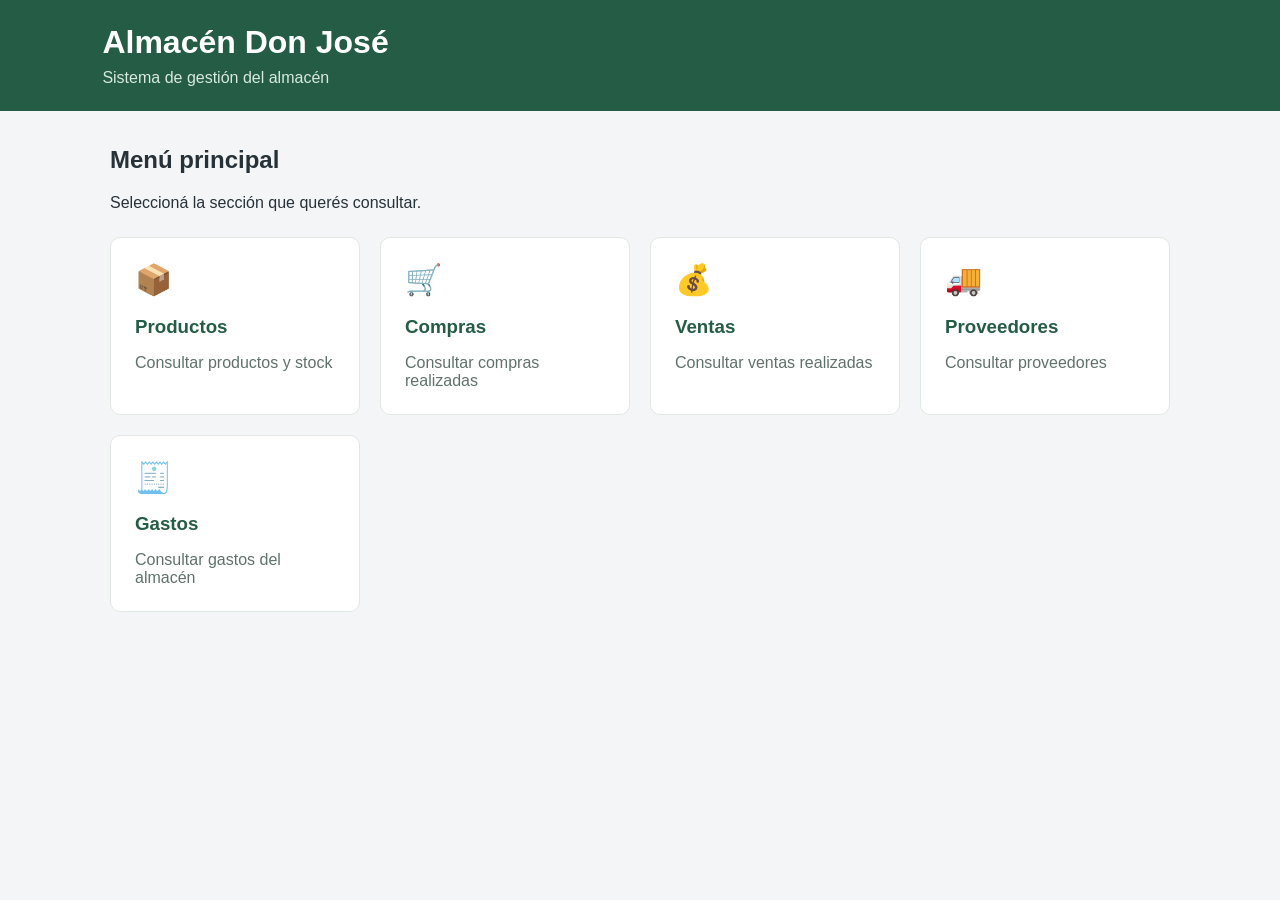
==== src/main/resources/static/index.html @ 5a0e878c "Agrego consulta compras y ventas, frontend basico" ====
<!DOCTYPE html>
<html lang="es">
<head>
    <meta charset="UTF-8">
    <meta name="viewport" content="width=device-width, initial-scale=1.0">
    <title>Almacén Don José</title>
    <link rel="stylesheet" href="styles.css">
</head>
<body>
    <header>
        <h1>Almacén Don José</h1>
        <p>Sistema de gestión del almacén</p>
    </header>

    <main>
        <h2>Menú principal</h2>
        <p>Seleccioná la sección que querés consultar.</p>

        <section class="menu">
            <a class="tarjeta" href="seccion.html?tipo=productos">
                <span class="icono">📦</span>
                <h3>Productos</h3>
                <p>Consultar productos y stock</p>
            </a>

            <a class="tarjeta" href="seccion.html?tipo=compras">
                <span class="icono">🛒</span>
                <h3>Compras</h3>
                <p>Consultar compras realizadas</p>
            </a>

            <a class="tarjeta" href="seccion.html?tipo=ventas">
                <span class="icono">💰</span>
                <h3>Ventas</h3>
                <p>Consultar ventas realizadas</p>
            </a>

            <a class="tarjeta" href="seccion.html?tipo=proveedores">
                <span class="icono">🚚</span>
                <h3>Proveedores</h3>
                <p>Consultar proveedores</p>
            </a>

            <a class="tarjeta" href="seccion.html?tipo=gastos">
                <span class="icono">🧾</span>
                <h3>Gastos</h3>
                <p>Consultar gastos del almacén</p>
            </a>
        </section>
    </main>
</body>
</html>
---- src/main/resources/static/styles.css ----
* {
    box-sizing: border-box;
}

body {
    margin: 0;
    font-family: Arial, sans-serif;
    background: #f3f5f7;
    color: #263238;
}

header {
    background: #245c45;
    color: white;
    padding: 24px 8%;
}

header h1 {
    margin: 0 0 8px;
}

header p {
    margin: 0;
    color: #d8e9df;
}

main {
    max-width: 1100px;
    margin: 35px auto;
    padding: 0 20px;
}

.menu {
    display: grid;
    grid-template-columns: repeat(auto-fit, minmax(220px, 1fr));
    gap: 20px;
    margin-top: 25px;
}

.tarjeta {
    display: block;
    padding: 24px;
    background: white;
    color: #263238;
    text-decoration: none;
    border-radius: 10px;
    border: 1px solid #e1e7e3;
    transition: transform 0.2s, box-shadow 0.2s;
}

.tarjeta:hover {
    transform: translateY(-3px);
    box-shadow: 0 5px 15px #00000012;
}

.tarjeta h3 {
    margin-bottom: 8px;
    color: #245c45;
}

.tarjeta p {
    color: #60716a;
    margin-bottom: 0;
}

.icono {
    font-size: 30px;
}

.panel {
    margin-top: 24px;
    padding: 24px;
    background: white;
    border-radius: 10px;
    box-shadow: 0 3px 12px #0000000d;
}

.encabezado {
    display: flex;
    align-items: center;
    justify-content: space-between;
    gap: 15px;
}

button {
    padding: 10px 16px;
    border: none;
    border-radius: 6px;
    background: #245c45;
    color: white;
    cursor: pointer;
}

button:hover {
    background: #194632;
}

.volver {
    color: #245c45;
    text-decoration: none;
}

.volver:hover {
    text-decoration: underline;
}

#mensaje {
    color: #60716a;
    font-size: 14px;
}

.tabla-contenedor {
    overflow-x: auto;
}

table {
    width: 100%;
    border-collapse: collapse;
    margin: 20px 0;
}

th, td {
    padding: 13px;
    text-align: left;
    border-bottom: 1px solid #e5e9e7;
}

th {
    background: #f0f5f2;
}

details {
    margin-top: 20px;
}

summary {
    cursor: pointer;
    font-weight: bold;
}

pre {
    padding: 16px;
    border-radius: 6px;
    background: #202b27;
    color: #e0f2e9;
    overflow-x: auto;
    white-space: pre-wrap;
    overflow-wrap: anywhere;
}

@media (max-width: 600px) {
    .panel {
        padding: 14px;
    }

    th, td {
        padding: 9px;
        font-size: 13px;
    }
}
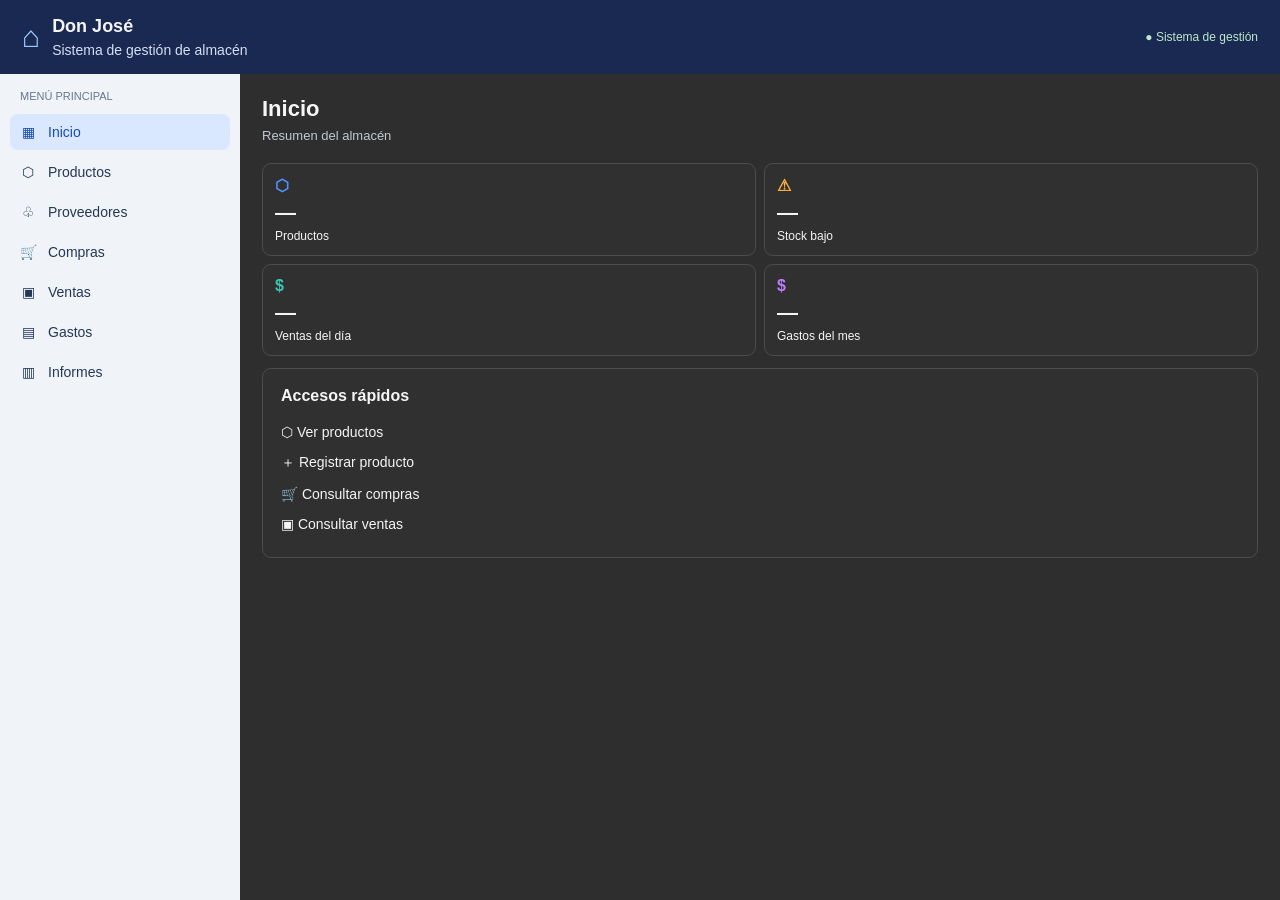
==== commit 07a1e901: "coreccion y baja de productos" ====
--- a/src/main/resources/static/index.html
+++ b/src/main/resources/static/index.html
@@ -6,48 +6,303 @@
     <meta name="viewport" content="width=device-width, initial-scale=1.0">
     <title>Almacén Don José</title>
     <link rel="stylesheet" href="styles.css">
+    <script src="app.js" defer></script>
 </head>
 <body>
-    <header>
-        <h1>Almacén Don José</h1>
-        <p>Sistema de gestión del almacén</p>
-    </header>
-
-    <main>
-        <h2>Menú principal</h2>
-        <p>Seleccioná la sección que querés consultar.</p>
-
-        <section class="menu">
-            <a class="tarjeta" href="seccion.html?tipo=productos">
-                <span class="icono">📦</span>
-                <h3>Productos</h3>
-                <p>Consultar productos y stock</p>
-            </a>
-
-            <a class="tarjeta" href="seccion.html?tipo=compras">
-                <span class="icono">🛒</span>
-                <h3>Compras</h3>
-                <p>Consultar compras realizadas</p>
-            </a>
-
-            <a class="tarjeta" href="seccion.html?tipo=ventas">
-                <span class="icono">💰</span>
-                <h3>Ventas</h3>
-                <p>Consultar ventas realizadas</p>
-            </a>
-
-            <a class="tarjeta" href="seccion.html?tipo=proveedores">
-                <span class="icono">🚚</span>
-                <h3>Proveedores</h3>
-                <p>Consultar proveedores</p>
-            </a>
-
-            <a class="tarjeta" href="seccion.html?tipo=gastos">
-                <span class="icono">🧾</span>
-                <h3>Gastos</h3>
-                <p>Consultar gastos del almacén</p>
-            </a>
-        </section>
-    </main>
+    <div class="app">
+
+        <header class="topbar">
+            <div class="marca">
+                <span class="marca-icono">⌂</span>
+                <div>
+                    <h1>Don José</h1>
+                    <p>Sistema de gestión de almacén</p>
+                </div>
+            </div>
+            <span class="estado-conexion">● Sistema de gestión</span>
+        </header>
+
+        <aside class="sidebar">
+            <p class="sidebar-titulo">MENÚ PRINCIPAL</p>
+
+            <nav>
+                <button class="nav-item activo" data-seccion="inicio">
+                    <span>▦</span> Inicio
+                </button>
+                <button class="nav-item" data-seccion="productos">
+                    <span>⬡</span> Productos
+                </button>
+                <button class="nav-item" data-seccion="proveedores">
+                    <span>♧</span> Proveedores
+                </button>
+                <button class="nav-item" data-seccion="compras">
+                    <span>🛒</span> Compras
+                </button>
+                <button class="nav-item" data-seccion="ventas">
+                    <span>▣</span> Ventas
+                </button>
+                <button class="nav-item" data-seccion="gastos">
+                    <span>▤</span> Gastos
+                </button>
+                <button class="nav-item" data-seccion="informes">
+                    <span>▥</span> Informes
+                </button>
+            </nav>
+        </aside>
+
+        <main class="contenido">
+
+            <!-- INICIO -->
+            <section class="vista activa" id="vista-inicio">
+                <h2>Inicio</h2>
+                <p class="subtitulo">Resumen del almacén</p>
+
+                <div class="estadisticas">
+                    <article class="stat-card">
+                        <span class="stat-icono azul">⬡</span>
+                        <strong id="totalProductos">—</strong>
+                        <span>Productos</span>
+                    </article>
+
+                    <article class="stat-card">
+                        <span class="stat-icono naranja">⚠</span>
+                        <strong id="totalStockBajo">—</strong>
+                        <span>Stock bajo</span>
+                    </article>
+
+                    <article class="stat-card">
+                        <span class="stat-icono verde">$</span>
+                        <strong>—</strong>
+                        <span>Ventas del día</span>
+                    </article>
+
+                    <article class="stat-card">
+                        <span class="stat-icono violeta">$</span>
+                        <strong>—</strong>
+                        <span>Gastos del mes</span>
+                    </article>
+                </div>
+
+                <div class="panel">
+                    <h3>Accesos rápidos</h3>
+
+                    <button class="acceso-rapido" data-seccion="productos">
+                        ⬡ Ver productos
+                    </button>
+
+                    <button class="acceso-rapido"
+                            data-seccion="productos"
+                            data-accion="nuevo">
+                        ＋ Registrar producto
+                    </button>
+
+                    <button class="acceso-rapido" data-seccion="compras">
+                        🛒 Consultar compras
+                    </button>
+
+                    <button class="acceso-rapido" data-seccion="ventas">
+                        ▣ Consultar ventas
+                    </button>
+                </div>
+            </section>
+
+            <!-- PRODUCTOS -->
+            <section class="vista" id="vista-productos">
+                <div class="titulo-seccion">
+                    <div>
+                        <h2>Productos</h2>
+                        <p class="subtitulo">Administración y control de stock</p>
+                    </div>
+
+                    <button type="button" class="boton-principal" onclick="mostrarFormularioProducto()">
+                        + Nuevo producto
+                    </button>
+                </div>
+
+                
+            <form id="formProducto" class="panel formulario oculto">
+                <h3>Registrar producto</h3>
+
+                <label for="codigoProducto">Código del producto</label>
+                <input
+                    id="codigoProducto"
+                    name="codigo"
+                    type="text"
+                    placeholder="PROD_0001"
+                    pattern="PROD_[0-9]{4,}"
+                    maxlength="13"
+                    required
+                >
+
+                <label for="nombreProducto">Nombre</label>
+                <input
+                    id="nombreProducto"
+                    name="nombre"
+                    type="text"
+                    placeholder="Ej. Arroz 1 kg"
+                    maxlength="150"
+                    required
+                >
+
+                <label for="precioProducto">Precio de venta</label>
+                <input
+                    id="precioProducto"
+                    name="precio"
+                    type="number"
+                    min="0.01"
+                    step="0.01"
+                    placeholder="Ej. 1500"
+                    required
+                >
+
+                <label for="stockMinimo">Stock mínimo</label>
+                <input
+                    id="stockMinimo"
+                    name="stockMinimo"
+                    type="number"
+                    min="0"
+                    step="1"
+                    value="5"
+                    required
+                >
+
+                <p class="ayuda">
+                    Ingresá un código único con el formato PROD_0001.
+                    El stock inicial será cero.
+                </p>
+
+                <div class="acciones-formulario">
+                    <button class="boton-principal" type="submit">
+                        Guardar producto
+                    </button>
+
+                    <button class="boton-secundario" type="button"
+                            id="btnCancelarProducto">
+                        Cancelar
+                    </button>
+                </div>
+
+                <p id="mensajeFormulario" role="status"></p>
+            </form>
+
+
+                <div class="panel">
+                    <div class="titulo-seccion">
+                        <h3>Listado de productos</h3>
+                        <button class="boton-secundario" id="btnActualizarProductos">
+                            Actualizar
+                        </button>
+                    </div>
+
+                    <p id="mensajeProductos" class="mensaje" role="status">
+                        Cargando productos...
+                    </p>
+
+                    <div class="tabla-contenedor">
+                        <table id="tablaProductos">
+                            <thead>
+                                <tr>
+                                    <th>Código</th>
+                                    <th>Nombre</th>
+                                    <th>Precio</th>
+                                    <th>Stock actual</th>
+                                    <th>Stock mínimo</th>
+                                    <th>Estado</th>
+                                </tr>
+                            </thead>
+                            <tbody></tbody>
+                        </table>
+                    </div>
+
+                    <details>
+                        <summary>Ver JSON recibido de la API</summary>
+                        <pre id="jsonProductos">[]</pre>
+                    </details>
+                </div>
+            </section>
+
+            <!-- SECCIONES GENERALES -->
+            <section class="vista" id="vista-proveedores">
+                <h2>Proveedores</h2>
+                <p class="subtitulo">Consulta de proveedores registrados</p>
+                <div class="panel">
+                    <button class="boton-secundario" data-actualizar="proveedores">
+                        Actualizar
+                    </button>
+                    <p class="mensaje" id="mensaje-proveedores"></p>
+                    <div class="tabla-contenedor">
+                        <table id="tabla-proveedores"></table>
+                    </div>
+                    <details>
+                        <summary>Ver JSON</summary>
+                        <pre id="json-proveedores">[]</pre>
+                    </details>
+                </div>
+            </section>
+
+            <section class="vista" id="vista-compras">
+                <h2>Compras</h2>
+                <p class="subtitulo">Historial de compras de mercadería</p>
+                <div class="panel">
+                    <button class="boton-secundario" data-actualizar="compras">
+                        Actualizar
+                    </button>
+                    <p class="mensaje" id="mensaje-compras"></p>
+                    <div class="tabla-contenedor">
+                        <table id="tabla-compras"></table>
+                    </div>
+                    <details>
+                        <summary>Ver JSON</summary>
+                        <pre id="json-compras">[]</pre>
+                    </details>
+                </div>
+            </section>
+
+            <section class="vista" id="vista-ventas">
+                <h2>Ventas</h2>
+                <p class="subtitulo">Historial de ventas registradas</p>
+                <div class="panel">
+                    <button class="boton-secundario" data-actualizar="ventas">
+                        Actualizar
+                    </button>
+                    <p class="mensaje" id="mensaje-ventas"></p>
+                    <div class="tabla-contenedor">
+                        <table id="tabla-ventas"></table>
+                    </div>
+                    <details>
+                        <summary>Ver JSON</summary>
+                        <pre id="json-ventas">[]</pre>
+                    </details>
+                </div>
+            </section>
+
+            <section class="vista" id="vista-gastos">
+                <h2>Gastos</h2>
+                <p class="subtitulo">Consulta de gastos operativos</p>
+                <div class="panel">
+                    <button class="boton-secundario" data-actualizar="gastos">
+                        Actualizar
+                    </button>
+                    <p class="mensaje" id="mensaje-gastos"></p>
+                    <div class="tabla-contenedor">
+                        <table id="tabla-gastos"></table>
+                    </div>
+                    <details>
+                        <summary>Ver JSON</summary>
+                        <pre id="json-gastos">[]</pre>
+                    </details>
+                </div>
+            </section>
+
+            <section class="vista" id="vista-informes">
+                <h2>Informes</h2>
+                <p class="subtitulo">Resumen de ingresos y gastos</p>
+                <div class="panel">
+                    <p>Esta sección queda preparada para incorporar los informes del almacén.</p>
+                </div>
+            </section>
+
+        </main>
+    </div>
 </body>
 </html>
--- a/src/main/resources/static/styles.css
+++ b/src/main/resources/static/styles.css
@@ -1,160 +1,440 @@
+
+:root {
+    --azul: #192951;
+    --azul-hover: #263b70;
+    --fondo: #2e2e2e;
+    --panel: #303030;
+    --borde: #4c4c4c;
+    --texto: #f5f5f5;
+    --secundario: #c2c8d2;
+    --sidebar: #f0f4f9;
+    --sidebar-texto: #243756;
+    --seleccion: #d9e8ff;
+}
+
 * {
     box-sizing: border-box;
 }
 
 body {
     margin: 0;
-    font-family: Arial, sans-serif;
-    background: #f3f5f7;
-    color: #263238;
-}
-
-header {
-    background: #245c45;
-    color: white;
-    padding: 24px 8%;
-}
-
-header h1 {
-    margin: 0 0 8px;
-}
-
-header p {
-    margin: 0;
-    color: #d8e9df;
-}
-
-main {
-    max-width: 1100px;
-    margin: 35px auto;
-    padding: 0 20px;
-}
-
-.menu {
-    display: grid;
-    grid-template-columns: repeat(auto-fit, minmax(220px, 1fr));
-    gap: 20px;
-    margin-top: 25px;
-}
-
-.tarjeta {
-    display: block;
-    padding: 24px;
-    background: white;
-    color: #263238;
-    text-decoration: none;
-    border-radius: 10px;
-    border: 1px solid #e1e7e3;
-    transition: transform 0.2s, box-shadow 0.2s;
-}
-
-.tarjeta:hover {
-    transform: translateY(-3px);
-    box-shadow: 0 5px 15px #00000012;
-}
-
-.tarjeta h3 {
-    margin-bottom: 8px;
-    color: #245c45;
-}
-
-.tarjeta p {
-    color: #60716a;
-    margin-bottom: 0;
-}
-
-.icono {
-    font-size: 30px;
-}
-
-.panel {
-    margin-top: 24px;
-    padding: 24px;
-    background: white;
-    border-radius: 10px;
-    box-shadow: 0 3px 12px #0000000d;
-}
-
-.encabezado {
+    font-family: "Segoe UI", Arial, sans-serif;
+    background: var(--fondo);
+    color: var(--texto);
+    font-size: 14px;
+}
+
+button, input {
+    font: inherit;
+}
+
+button {
+    cursor: pointer;
+}
+
+.app {
+    min-height: 100vh;
+}
+
+/* Encabezado */
+
+.topbar {
+    height: 74px;
+    background: var(--azul);
     display: flex;
     align-items: center;
     justify-content: space-between;
-    gap: 15px;
-}
-
-button {
-    padding: 10px 16px;
+    padding: 12px 22px;
+    gap: 20px;
+}
+
+.marca {
+    display: flex;
+    align-items: center;
+    gap: 12px;
+}
+
+.marca-icono {
+    font-size: 30px;
+    color: #9bcaff;
+}
+
+.marca h1 {
+    font-size: 18px;
+    margin: 0 0 5px;
+}
+
+.marca p {
+    margin: 0;
+    color: #d5dff3;
+}
+
+.estado-conexion {
+    color: #bfe8cb;
+    font-size: 12px;
+}
+
+/* Barra lateral */
+
+.sidebar {
+    position: fixed;
+    top: 74px;
+    bottom: 0;
+    left: 0;
+    width: 240px;
+    padding: 16px 10px;
+    overflow-y: auto;
+    background: var(--sidebar);
+    color: var(--sidebar-texto);
+}
+
+.sidebar-titulo {
+    margin: 0 10px 12px;
+    font-size: 11px;
+    color: #68768c;
+}
+
+.sidebar nav {
+    display: flex;
+    flex-direction: column;
+    gap: 4px;
+}
+
+.nav-item {
+    width: 100%;
+    display: flex;
+    align-items: center;
+    gap: 12px;
     border: none;
+    border-radius: 8px;
+    padding: 10px;
+    color: var(--sidebar-texto);
+    background: transparent;
+    text-align: left;
+}
+
+.nav-item span {
+    width: 16px;
+    text-align: center;
+}
+
+.nav-item:hover {
+    background: #e3ebf7;
+}
+
+.nav-item.activo {
+    background: var(--seleccion);
+    color: #174ab5;
+}
+
+/* Contenido */
+
+.contenido {
+    margin-left: 240px;
+    padding: 22px;
+    min-height: calc(100vh - 74px);
+}
+
+.vista {
+    display: none;
+    max-width: 1200px;
+    margin: 0 auto;
+}
+
+.vista.activa {
+    display: block;
+}
+
+h2 {
+    font-size: 22px;
+    margin: 0 0 6px;
+}
+
+h3 {
+    font-size: 16px;
+    margin: 0 0 12px;
+}
+
+.subtitulo {
+    color: var(--secundario);
+    margin: 0 0 20px;
+    font-size: 13px;
+}
+
+.titulo-seccion {
+    display: flex;
+    align-items: center;
+    justify-content: space-between;
+    gap: 14px;
+    margin-bottom: 18px;
+}
+
+.titulo-seccion h3 {
+    margin: 0;
+}
+
+/* Tarjetas del inicio */
+
+.estadisticas {
+    display: grid;
+    grid-template-columns: repeat(2, minmax(0, 1fr));
+    gap: 8px;
+    margin-bottom: 12px;
+}
+
+.stat-card {
+    display: flex;
+    flex-direction: column;
+    gap: 5px;
+    padding: 12px;
+    min-height: 92px;
+    background: var(--panel);
+    border: 1px solid var(--borde);
+    border-radius: 9px;
+}
+
+.stat-card strong {
+    font-size: 21px;
+}
+
+.stat-card > span:last-child {
+    font-size: 12px;
+}
+
+.stat-icono {
+    font-size: 16px;
+    font-weight: bold;
+}
+
+.azul {
+    color: #5294ff;
+}
+
+.naranja {
+    color: #ffad42;
+}
+
+.verde {
+    color: #37c9b1;
+}
+
+.violeta {
+    color: #bc7cff;
+}
+
+/* Paneles */
+
+.panel {
+    background: var(--panel);
+    border: 1px solid var(--borde);
+    border-radius: 9px;
+    padding: 18px;
+    margin-bottom: 16px;
+}
+
+.acceso-rapido {
+    display: block;
+    background: transparent;
+    border: none;
+    color: var(--texto);
+    text-align: left;
+    padding: 7px 0;
+}
+
+.acceso-rapido:hover {
+    color: #8cbaff;
+}
+
+/* Botones */
+
+.boton-principal,
+.boton-secundario {
     border-radius: 6px;
-    background: #245c45;
+    padding: 10px 14px;
+    transition: background 0.15s;
+}
+
+.boton-principal {
     color: white;
-    cursor: pointer;
-}
-
-button:hover {
-    background: #194632;
-}
-
-.volver {
-    color: #245c45;
-    text-decoration: none;
-}
-
-.volver:hover {
-    text-decoration: underline;
-}
-
-#mensaje {
-    color: #60716a;
-    font-size: 14px;
-}
+    background: #285cb8;
+    border: 1px solid #3974d7;
+}
+
+.boton-principal:hover {
+    background: #3470d4;
+}
+
+.boton-secundario {
+    color: var(--texto);
+    background: #414141;
+    border: 1px solid #606060;
+}
+
+.boton-secundario:hover {
+    background: #505050;
+}
+
+button:disabled {
+    opacity: 0.6;
+    cursor: wait;
+}
+
+/* Formulario */
+
+.formulario {
+    display: flex;
+    flex-direction: column;
+    gap: 9px;
+}
+
+.formulario label {
+    margin-top: 5px;
+    font-weight: 600;
+}
+
+.formulario input {
+    width: 100%;
+    max-width: 500px;
+    padding: 10px;
+    color: var(--texto);
+    background: #252525;
+    border: 1px solid #626262;
+    border-radius: 5px;
+}
+
+.formulario input:focus {
+    outline: 2px solid #5288ed;
+    border-color: transparent;
+}
+
+.ayuda {
+    color: var(--secundario);
+    font-size: 12px;
+}
+
+.acciones-formulario {
+    display: flex;
+    flex-wrap: wrap;
+    gap: 10px;
+    margin-top: 8px;
+}
+
+.oculto {
+    display: none !important;
+}
+
+.mensaje {
+    color: var(--secundario);
+    font-size: 13px;
+}
+
+/* Tablas y JSON */
 
 .tabla-contenedor {
+    width: 100%;
     overflow-x: auto;
 }
 
 table {
     width: 100%;
     border-collapse: collapse;
-    margin: 20px 0;
+    margin-top: 14px;
+    font-size: 13px;
 }
 
 th, td {
-    padding: 13px;
+    padding: 12px 10px;
+    border-bottom: 1px solid var(--borde);
     text-align: left;
-    border-bottom: 1px solid #e5e9e7;
+    white-space: nowrap;
 }
 
 th {
-    background: #f0f5f2;
+    color: #d8e3f7;
+    background: #373737;
+    font-weight: 600;
+}
+
+tbody tr:hover {
+    background: #383838;
+}
+
+.estado-stock {
+    font-weight: 600;
+}
+
+.stock-normal {
+    color: #64d99a;
+}
+
+.stock-bajo {
+    color: #ff9e75;
 }
 
 details {
-    margin-top: 20px;
+    margin-top: 18px;
 }
 
 summary {
     cursor: pointer;
-    font-weight: bold;
+    color: #b9d5ff;
 }
 
 pre {
-    padding: 16px;
+    background: #202020;
+    color: #cde7d8;
+    border: 1px solid var(--borde);
     border-radius: 6px;
-    background: #202b27;
-    color: #e0f2e9;
-    overflow-x: auto;
+    padding: 14px;
+    max-height: 350px;
+    overflow: auto;
     white-space: pre-wrap;
     overflow-wrap: anywhere;
 }
 
-@media (max-width: 600px) {
+/* Adaptación a pantallas pequeñas */
+
+@media (max-width: 700px) {
+    .topbar {
+        padding: 12px;
+    }
+
+    .estado-conexion {
+        display: none;
+    }
+
+    .sidebar {
+        position: static;
+        width: 100%;
+        padding: 10px;
+    }
+
+    .sidebar nav {
+        display: grid;
+        grid-template-columns: repeat(2, minmax(0, 1fr));
+    }
+
+    .contenido {
+        margin-left: 0;
+        padding: 15px;
+    }
+
+    .estadisticas {
+        grid-template-columns: 1fr 1fr;
+    }
+
+    .titulo-seccion {
+        align-items: flex-start;
+        flex-wrap: wrap;
+    }
+
     .panel {
-        padding: 14px;
-    }
-
-    th, td {
-        padding: 9px;
-        font-size: 13px;
-    }
-}
+        padding: 13px;
+    }
+}
+
+@media (max-width: 380px) {
+    .estadisticas {
+        grid-template-columns: 1fr;
+    }
+}
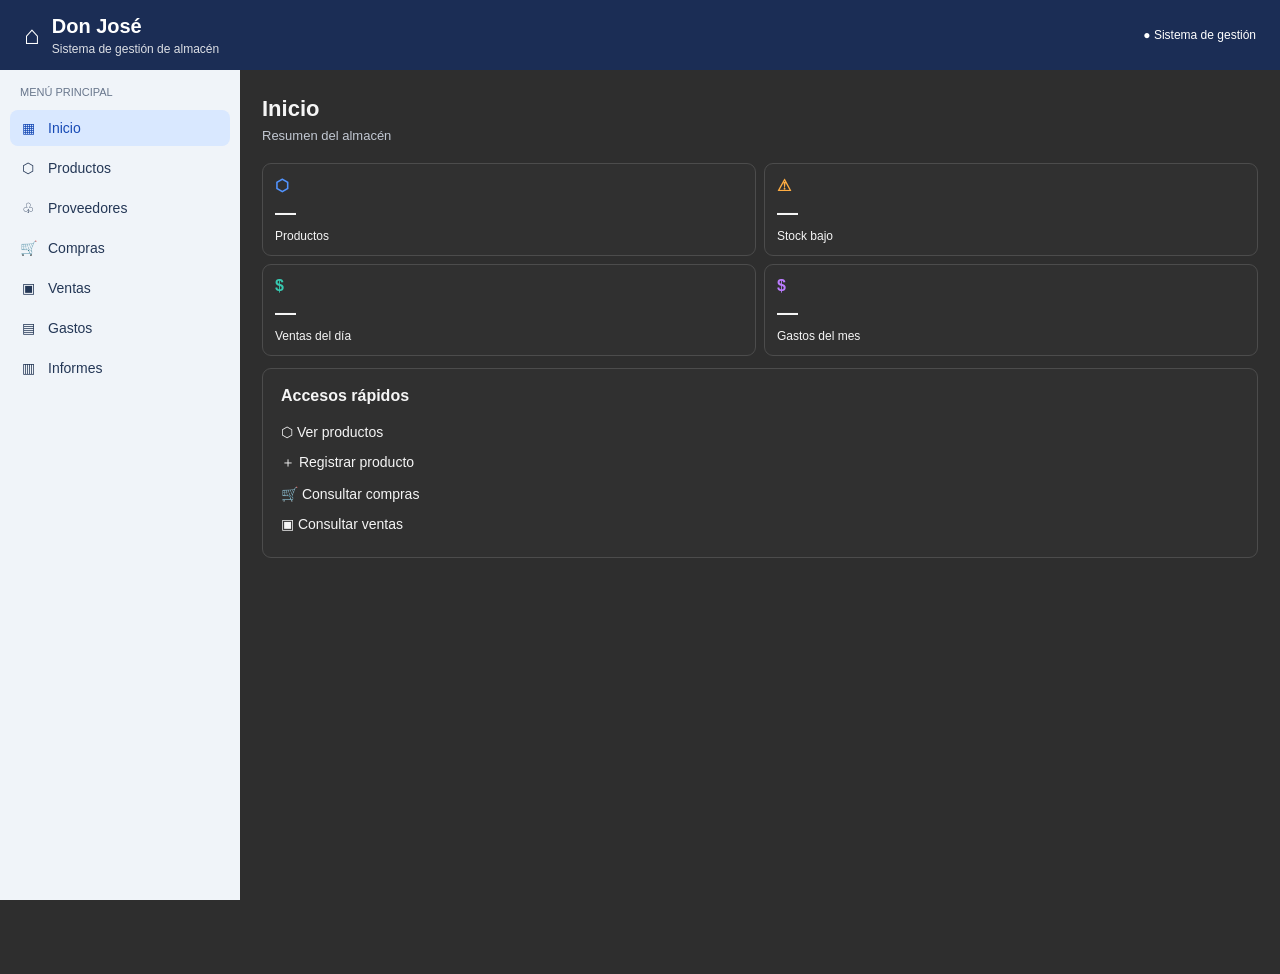
==== commit f9d70f1f: "fix baja de productos" ====
--- a/src/main/resources/static/index.html
+++ b/src/main/resources/static/index.html
@@ -208,6 +208,7 @@
                                     <th>Stock actual</th>
                                     <th>Stock mínimo</th>
                                     <th>Estado</th>
+                                    <th>Activo</th>
                                 </tr>
                             </thead>
                             <tbody></tbody>
--- a/src/main/resources/static/styles.css
+++ b/src/main/resources/static/styles.css
@@ -39,13 +39,19 @@
 /* Encabezado */
 
 .topbar {
-    height: 74px;
-    background: var(--azul);
+    position: fixed;
+    top: 0;
+    left: 0;
+    right: 0;
+    height: 70px;
+    padding: 0 24px;
     display: flex;
     align-items: center;
     justify-content: space-between;
-    padding: 12px 22px;
-    gap: 20px;
+    background: #1b2d55;
+    color: #fff;
+    box-sizing: border-box;
+    z-index: 200;
 }
 
 .marca {
@@ -55,30 +61,30 @@
 }
 
 .marca-icono {
-    font-size: 30px;
-    color: #9bcaff;
+    font-size: 26px;
 }
 
 .marca h1 {
-    font-size: 18px;
-    margin: 0 0 5px;
+    margin: 0;
+    font-size: 20px;
 }
 
 .marca p {
-    margin: 0;
-    color: #d5dff3;
+    margin: 4px 0 0;
+    font-size: 12px;
+    opacity: 0.85;
 }
 
 .estado-conexion {
-    color: #bfe8cb;
     font-size: 12px;
+    white-space: nowrap;
 }
 
 /* Barra lateral */
 
 .sidebar {
     position: fixed;
-    top: 74px;
+    top: 70px;
     bottom: 0;
     left: 0;
     width: 240px;
@@ -130,6 +136,7 @@
 /* Contenido */
 
 .contenido {
+    margin-top: 74px;
     margin-left: 240px;
     padding: 22px;
     min-height: calc(100vh - 74px);
